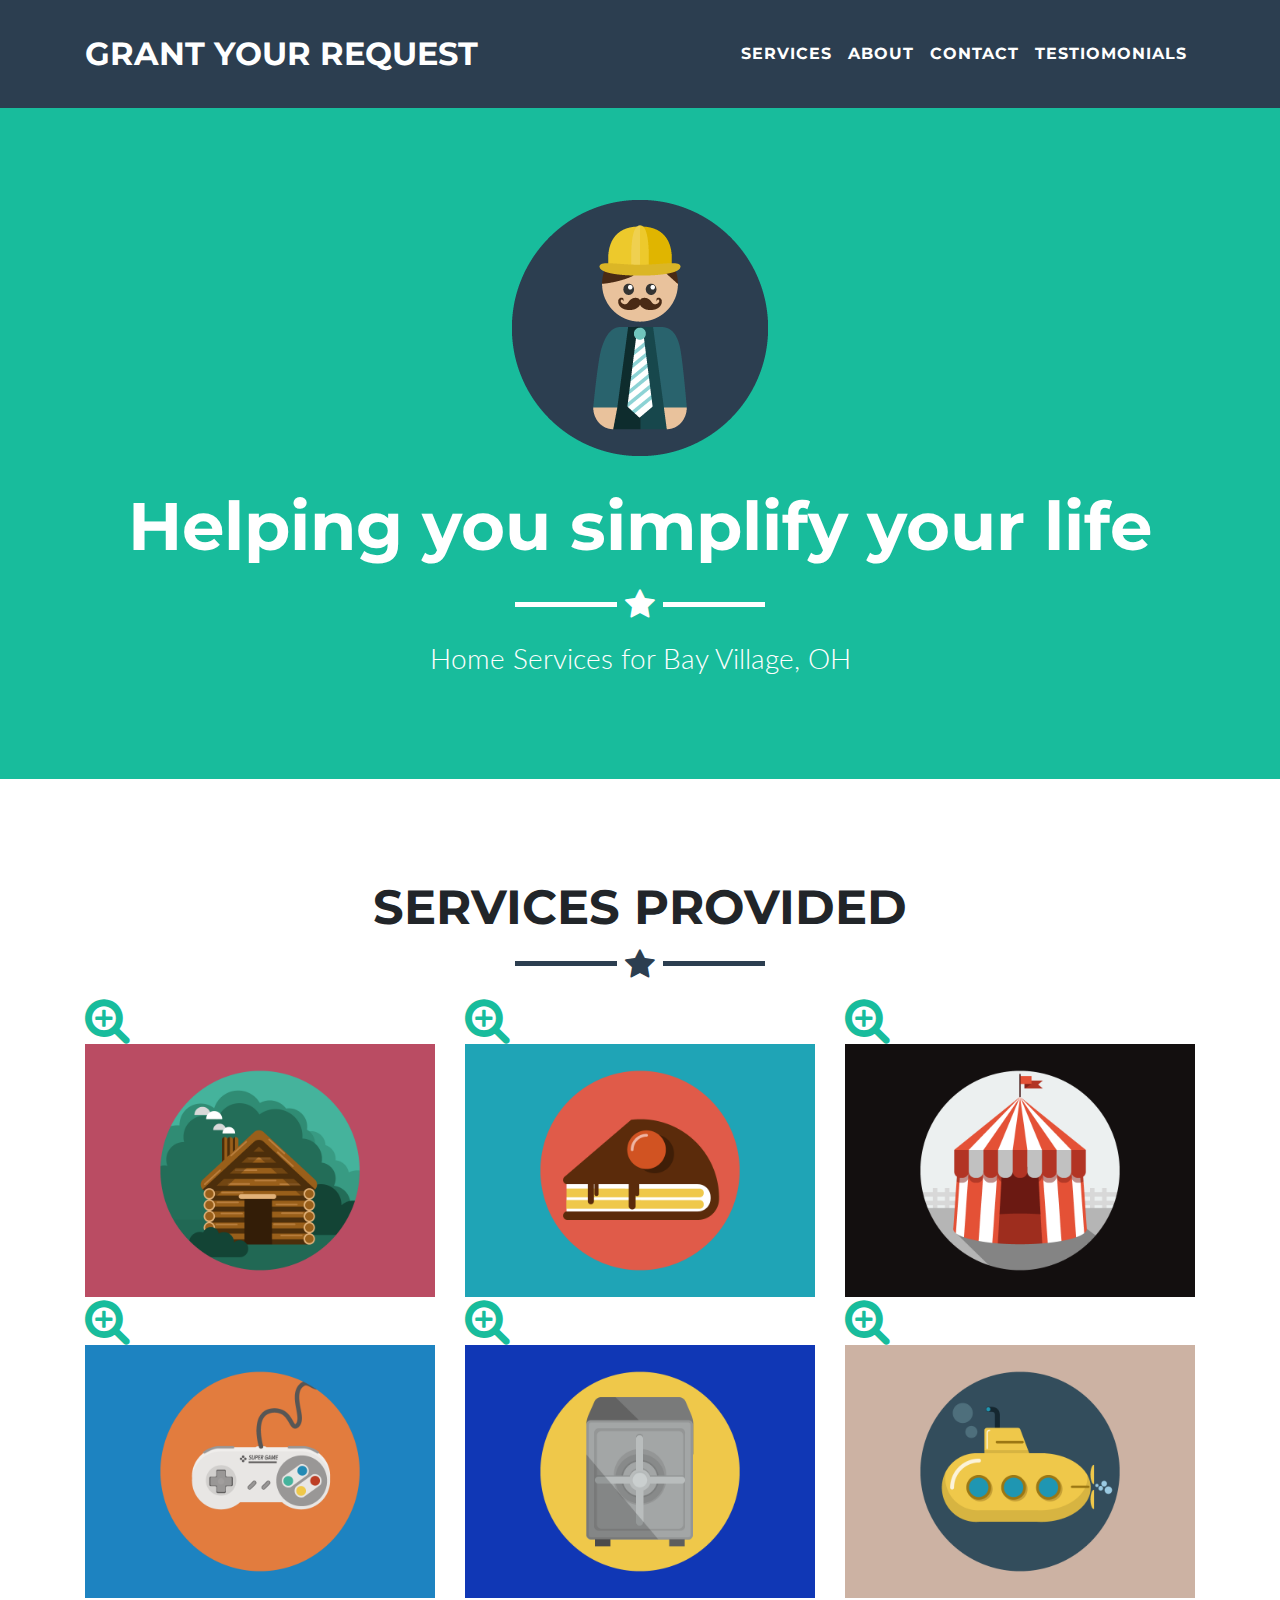
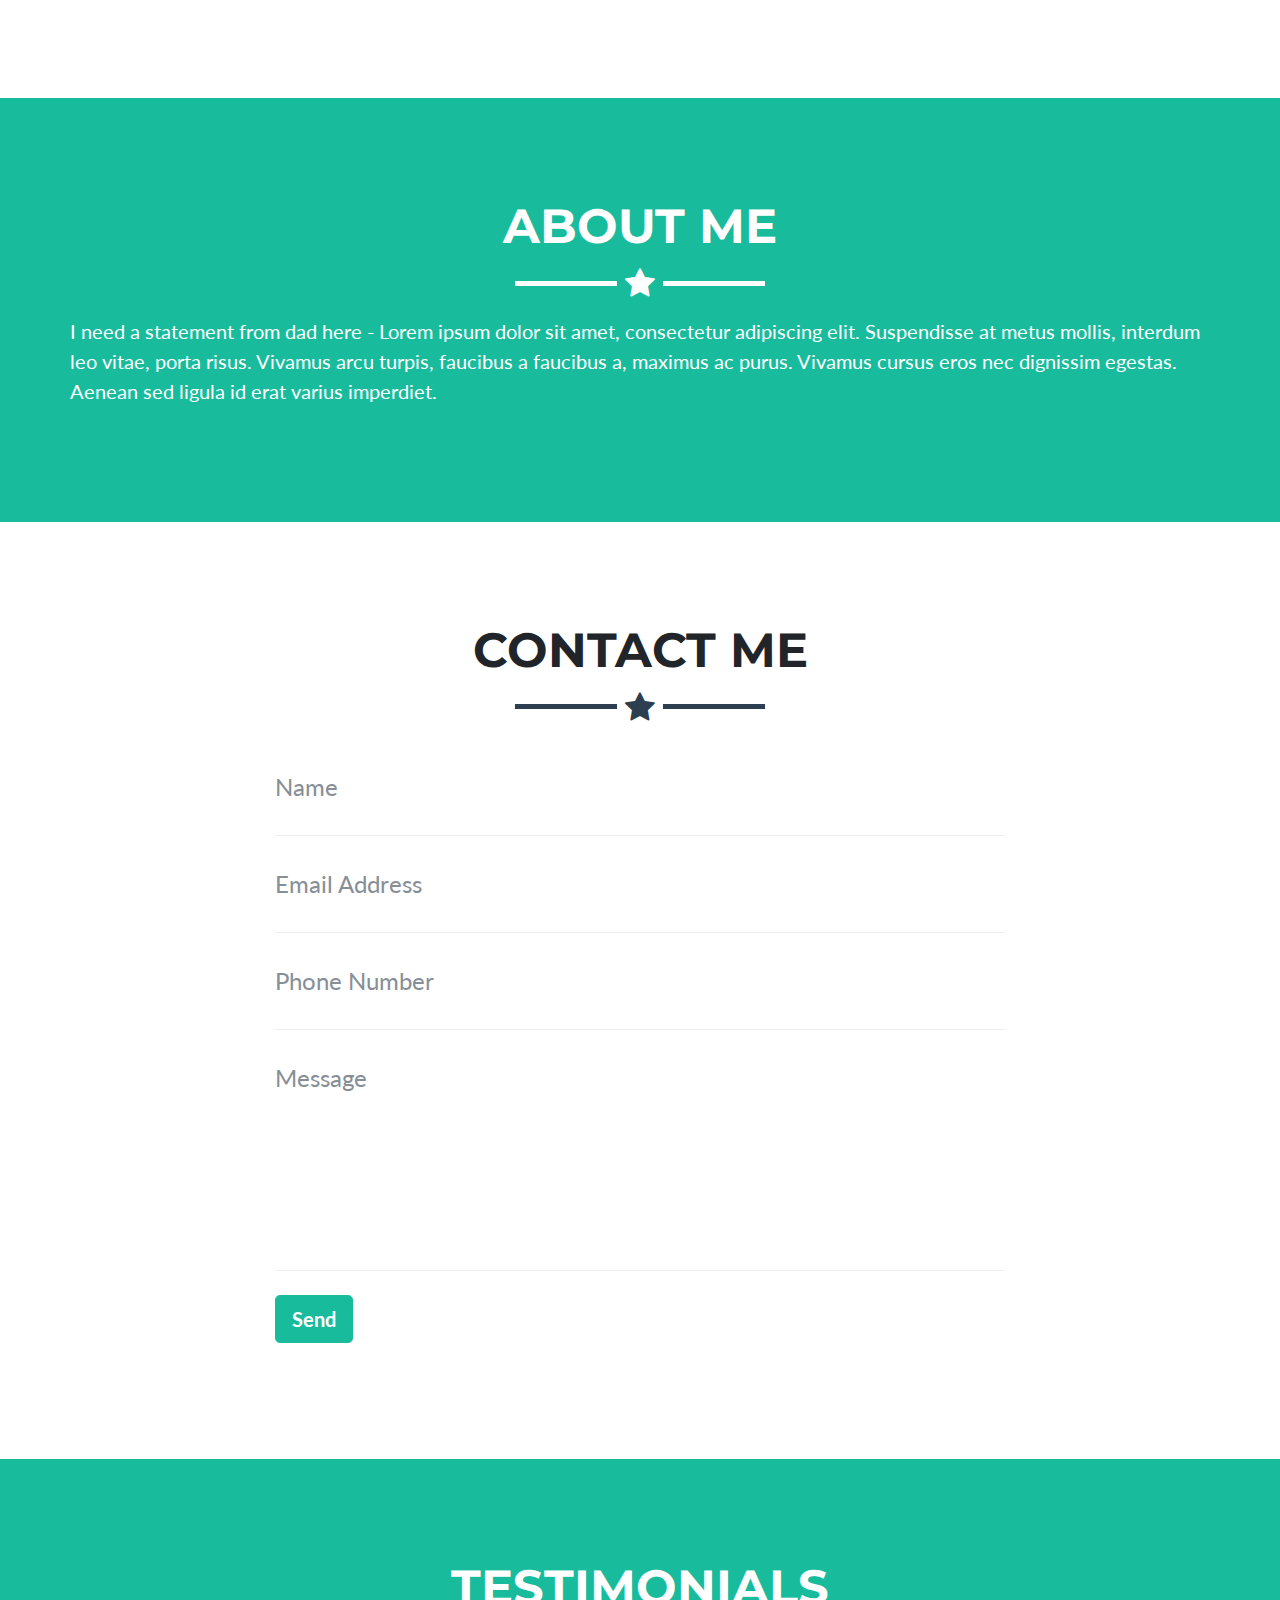
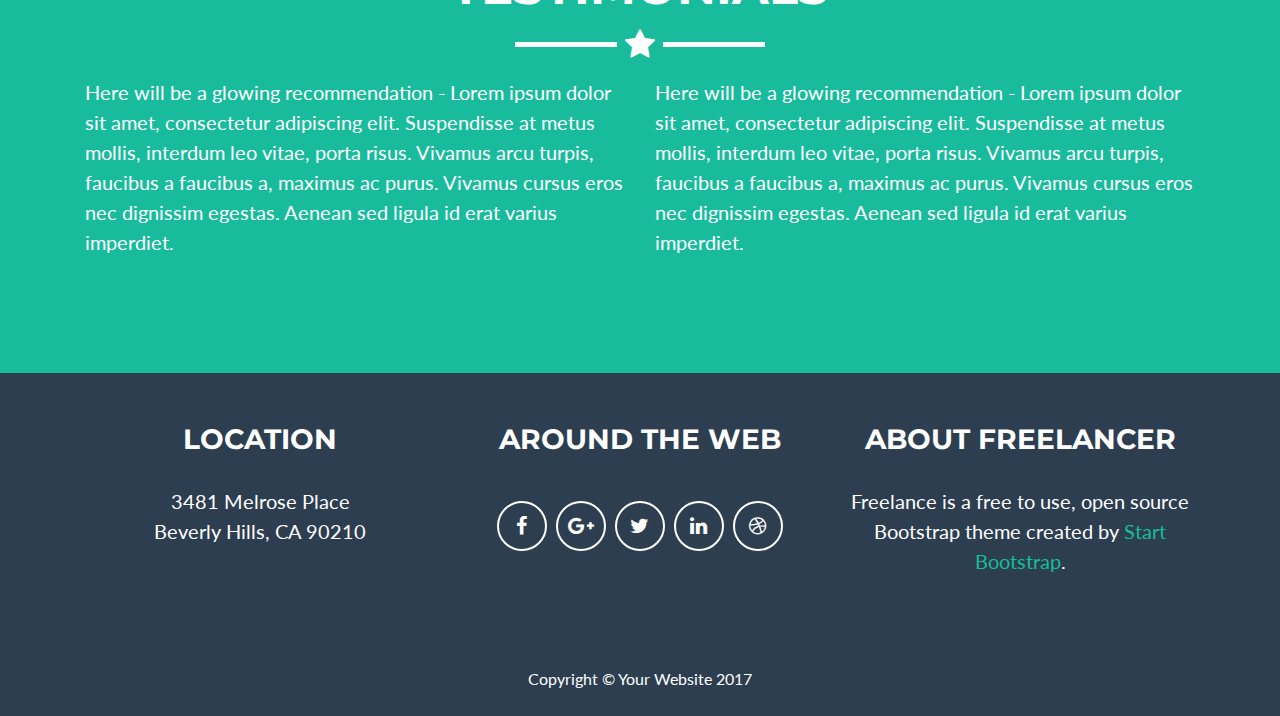
==== PortfolioSite/index.html @ 80f99b49 "Baseline Site" ====
<!DOCTYPE html>
<html lang="en">

  <head>

    <meta charset="utf-8">
    <meta name="viewport" content="width=device-width, initial-scale=1, shrink-to-fit=no">
    <meta name="description" content="">
    <meta name="author" content="">

    <title>Grant Your Request</title>

    <!-- Bootstrap core CSS -->
    <link href="vendor/bootstrap/css/bootstrap.min.css" rel="stylesheet">

    <!-- Custom fonts for this template -->
    <link href="vendor/font-awesome/css/font-awesome.min.css" rel="stylesheet" type="text/css">
    <link href="https://fonts.googleapis.com/css?family=Montserrat:400,700" rel="stylesheet" type="text/css">
    <link href="https://fonts.googleapis.com/css?family=Lato:400,700,400italic,700italic" rel="stylesheet" type="text/css">

    <!-- Custom styles for this template -->
    <link href="css/freelancer.css" rel="stylesheet">

  </head>

  <body id="page-top">

    <!-- Navigation -->
    <nav class="navbar navbar-expand-lg navbar-light fixed-top" id="mainNav">
      <div class="container">
        <a class="navbar-brand js-scroll-trigger" href="#page-top">Grant Your Request</a>
        <button class="navbar-toggler navbar-toggler-right" type="button" data-toggle="collapse" data-target="#navbarResponsive" aria-controls="navbarResponsive" aria-expanded="false" aria-label="Toggle navigation">
          Menu
          <i class="fa fa-bars"></i>
        </button>
        <div class="collapse navbar-collapse" id="navbarResponsive">
          <ul class="navbar-nav ml-auto">
            <li class="nav-item">
              <a class="nav-link js-scroll-trigger" href="#services">Services</a>
            </li>
            <li class="nav-item">
              <a class="nav-link js-scroll-trigger" href="#about">About</a>
            </li>
            <li class="nav-item">
              <a class="nav-link js-scroll-trigger" href="#contact">Contact</a>
            </li>
            <li class="nav-item">
              <a class="nav-link js-scroll-trigger" href="#testimonials">Testiomonials</a>
            </li>
          </ul>
        </div>
      </div>
    </nav>

    <!-- Header -->
    <header class="masthead">
      <div class="container">
        <img class="img-fluid" src="img/profile.png" alt="">
        <div class="intro-text">
          <span class="name">Helping you simplify your life</span>
          <hr class="star-light">
          <span class="skills">Home Services for Bay Village, OH</span>
        </div>
      </div>
    </header>

    <!-- Services Grid Section -->
    <section id="services">
      <div class="container">
        <h2 class="text-center">Services Provided</h2>
        <hr class="star-primary">
        <div class="row">
          <div class="col-sm-4 portfolio-item">
            <a class="portfolio-link" href="#portfolioModal1" data-toggle="modal">
              <div class="caption">
                <div class="caption-content">
                  <i class="fa fa-search-plus fa-3x"></i>
                </div>
              </div>
              <img class="img-fluid" src="img/portfolio/cabin.png" alt="">
            </a>
          </div>
          <div class="col-sm-4 portfolio-item">
            <a class="portfolio-link" href="#portfolioModal2" data-toggle="modal">
              <div class="caption">
                <div class="caption-content">
                  <i class="fa fa-search-plus fa-3x"></i>
                </div>
              </div>
              <img class="img-fluid" src="img/portfolio/cake.png" alt="">
            </a>
          </div>
          <div class="col-sm-4 portfolio-item">
            <a class="portfolio-link" href="#portfolioModal3" data-toggle="modal">
              <div class="caption">
                <div class="caption-content">
                  <i class="fa fa-search-plus fa-3x"></i>
                </div>
              </div>
              <img class="img-fluid" src="img/portfolio/circus.png" alt="">
            </a>
          </div>
          <div class="col-sm-4 portfolio-item">
            <a class="portfolio-link" href="#portfolioModal4" data-toggle="modal">
              <div class="caption">
                <div class="caption-content">
                  <i class="fa fa-search-plus fa-3x"></i>
                </div>
              </div>
              <img class="img-fluid" src="img/portfolio/game.png" alt="">
            </a>
          </div>
          <div class="col-sm-4 portfolio-item">
            <a class="portfolio-link" href="#portfolioModal5" data-toggle="modal">
              <div class="caption">
                <div class="caption-content">
                  <i class="fa fa-search-plus fa-3x"></i>
                </div>
              </div>
              <img class="img-fluid" src="img/portfolio/safe.png" alt="">
            </a>
          </div>
          <div class="col-sm-4 portfolio-item">
            <a class="portfolio-link" href="#portfolioModal6" data-toggle="modal">
              <div class="caption">
                <div class="caption-content">
                  <i class="fa fa-search-plus fa-3x"></i>
                </div>
              </div>
              <img class="img-fluid" src="img/portfolio/submarine.png" alt="">
            </a>
          </div>
        </div>
      </div>
    </section>

    <!-- About Section -->
    <section class="success" id="about">
      <div class="container">
        <h2 class="text-center">About Me</h2>
        <hr class="star-light">
        <div class="row">
            <p>I need a statement from dad here - Lorem ipsum dolor sit amet, consectetur adipiscing elit. Suspendisse at metus mollis, interdum leo vitae, porta risus. Vivamus arcu turpis, faucibus a faucibus a, maximus ac purus. Vivamus cursus eros nec dignissim egestas. Aenean sed ligula id erat varius imperdiet. </p>
        </div>
      </div>
    </section>

    <!-- Contact Section -->
    <section id="contact">
      <div class="container">
        <h2 class="text-center">Contact Me</h2>
        <hr class="star-primary">
        <div class="row">
          <div class="col-lg-8 mx-auto">
            <!-- To configure the contact form email address, go to mail/contact_me.php and update the email address in the PHP file on line 19. -->
            <!-- The form should work on most web servers, but if the form is not working you may need to configure your web server differently. -->
            <form name="sentMessage" id="contactForm" novalidate>
              <div class="control-group">
                <div class="form-group floating-label-form-group controls">
                  <label>Name</label>
                  <input class="form-control" id="name" type="text" placeholder="Name" required data-validation-required-message="Please enter your name.">
                  <p class="help-block text-danger"></p>
                </div>
              </div>
              <div class="control-group">
                <div class="form-group floating-label-form-group controls">
                  <label>Email Address</label>
                  <input class="form-control" id="email" type="email" placeholder="Email Address" required data-validation-required-message="Please enter your email address.">
                  <p class="help-block text-danger"></p>
                </div>
              </div>
              <div class="control-group">
                <div class="form-group floating-label-form-group controls">
                  <label>Phone Number</label>
                  <input class="form-control" id="phone" type="tel" placeholder="Phone Number" required data-validation-required-message="Please enter your phone number.">
                  <p class="help-block text-danger"></p>
                </div>
              </div>
              <div class="control-group">
                <div class="form-group floating-label-form-group controls">
                  <label>Message</label>
                  <textarea class="form-control" id="message" rows="5" placeholder="Message" required data-validation-required-message="Please enter a message."></textarea>
                  <p class="help-block text-danger"></p>
                </div>
              </div>
              <br>
              <div id="success"></div>
              <div class="form-group">
                <button type="submit" class="btn btn-success btn-lg" id="sendMessageButton">Send</button>
              </div>
            </form>
          </div>
        </div>
      </div>
    </section>

    <!-- Testimonials Section -->
    <section class="success" id="testimonials">
      <div class="container">
        <h2 class="text-center">Testimonials</h2>
        <hr class="star-light">
        <div class="row">
          <div class="col-lg ml-auto">
            <p>Here will be a glowing recommendation - Lorem ipsum dolor sit amet, consectetur adipiscing elit. Suspendisse at metus mollis, interdum leo vitae, porta risus. Vivamus arcu turpis, faucibus a faucibus a, maximus ac purus. Vivamus cursus eros nec dignissim egestas. Aenean sed ligula id erat varius imperdiet. </p>
          </div>
          <div class="col-lg mr-auto">
            <p>Here will be a glowing recommendation - Lorem ipsum dolor sit amet, consectetur adipiscing elit. Suspendisse at metus mollis, interdum leo vitae, porta risus. Vivamus arcu turpis, faucibus a faucibus a, maximus ac purus. Vivamus cursus eros nec dignissim egestas. Aenean sed ligula id erat varius imperdiet. </p>
          </div>
        </div>
      </div>
    </section>
	
    <!-- Footer -->
    <footer class="text-center">
      <div class="footer-above">
        <div class="container">
          <div class="row">
            <div class="footer-col col-md-4">
              <h3>Location</h3>
              <p>3481 Melrose Place
                <br>Beverly Hills, CA 90210</p>
            </div>
            <div class="footer-col col-md-4">
              <h3>Around the Web</h3>
              <ul class="list-inline">
                <li class="list-inline-item">
                  <a class="btn-social btn-outline" href="#">
                    <i class="fa fa-fw fa-facebook"></i>
                  </a>
                </li>
                <li class="list-inline-item">
                  <a class="btn-social btn-outline" href="#">
                    <i class="fa fa-fw fa-google-plus"></i>
                  </a>
                </li>
                <li class="list-inline-item">
                  <a class="btn-social btn-outline" href="#">
                    <i class="fa fa-fw fa-twitter"></i>
                  </a>
                </li>
                <li class="list-inline-item">
                  <a class="btn-social btn-outline" href="#">
                    <i class="fa fa-fw fa-linkedin"></i>
                  </a>
                </li>
                <li class="list-inline-item">
                  <a class="btn-social btn-outline" href="#">
                    <i class="fa fa-fw fa-dribbble"></i>
                  </a>
                </li>
              </ul>
            </div>
            <div class="footer-col col-md-4">
              <h3>About Freelancer</h3>
              <p>Freelance is a free to use, open source Bootstrap theme created by
                <a href="http://startbootstrap.com">Start Bootstrap</a>.</p>
            </div>
          </div>
        </div>
      </div>
      <div class="footer-below">
        <div class="container">
          <div class="row">
            <div class="col-lg-12">
              Copyright &copy; Your Website 2017
            </div>
          </div>
        </div>
      </div>
    </footer>

    <!-- Scroll to Top Button (Only visible on small and extra-small screen sizes) -->
    <div class="scroll-top d-lg-none">
      <a class="btn btn-primary js-scroll-trigger" href="#page-top">
        <i class="fa fa-chevron-up"></i>
      </a>
    </div>

    <!-- Portfolio Modals -->
    <div class="portfolio-modal modal fade" id="portfolioModal1" tabindex="-1" role="dialog" aria-hidden="true">
      <div class="modal-dialog" role="document">
        <div class="modal-content">
          <div class="close-modal" data-dismiss="modal">
            <div class="lr">
              <div class="rl"></div>
            </div>
          </div>
          <div class="container">
            <div class="row">
              <div class="col-lg-8 mx-auto">
                <div class="modal-body">
                  <h2>Project Title</h2>
                  <hr class="star-primary">
                  <img class="img-fluid img-centered" src="img/portfolio/cabin.png" alt="">
                  <p>Use this area of the page to describe your project. The icon above is part of a free icon set by
                    <a href="https://sellfy.com/p/8Q9P/jV3VZ/">Flat Icons</a>. On their website, you can download their free set with 16 icons, or you can purchase the entire set with 146 icons for only $12!</p>
                  <ul class="list-inline item-details">
                    <li>Client:
                      <strong>
                        <a href="http://startbootstrap.com">Start Bootstrap</a>
                      </strong>
                    </li>
                    <li>Date:
                      <strong>
                        <a href="http://startbootstrap.com">April 2014</a>
                      </strong>
                    </li>
                    <li>Service:
                      <strong>
                        <a href="http://startbootstrap.com">Web Development</a>
                      </strong>
                    </li>
                  </ul>
                  <button class="btn btn-success" type="button" data-dismiss="modal">
                    <i class="fa fa-times"></i>
                    Close</button>
                </div>
              </div>
            </div>
          </div>
        </div>
      </div>
    </div>
    <div class="portfolio-modal modal fade" id="portfolioModal2" tabindex="-1" role="dialog" aria-hidden="true">
      <div class="modal-dialog" role="document">
        <div class="modal-content">
          <div class="close-modal" data-dismiss="modal">
            <div class="lr">
              <div class="rl"></div>
            </div>
          </div>
          <div class="container">
            <div class="row">
              <div class="col-lg-8 mx-auto">
                <div class="modal-body">
                  <h2>Project Title</h2>
                  <hr class="star-primary">
                  <img class="img-fluid img-centered" src="img/portfolio/cake.png" alt="">
                  <p>Use this area of the page to describe your project. The icon above is part of a free icon set by
                    <a href="https://sellfy.com/p/8Q9P/jV3VZ/">Flat Icons</a>. On their website, you can download their free set with 16 icons, or you can purchase the entire set with 146 icons for only $12!</p>
                  <ul class="list-inline item-details">
                    <li>Client:
                      <strong>
                        <a href="http://startbootstrap.com">Start Bootstrap</a>
                      </strong>
                    </li>
                    <li>Date:
                      <strong>
                        <a href="http://startbootstrap.com">April 2014</a>
                      </strong>
                    </li>
                    <li>Service:
                      <strong>
                        <a href="http://startbootstrap.com">Web Development</a>
                      </strong>
                    </li>
                  </ul>
                  <button class="btn btn-success" type="button" data-dismiss="modal">
                    <i class="fa fa-times"></i>
                    Close</button>
                </div>
              </div>
            </div>
          </div>
        </div>
      </div>
    </div>
    <div class="portfolio-modal modal fade" id="portfolioModal3" tabindex="-1" role="dialog" aria-hidden="true">
      <div class="modal-dialog" role="document">
        <div class="modal-content">
          <div class="close-modal" data-dismiss="modal">
            <div class="lr">
              <div class="rl"></div>
            </div>
          </div>
          <div class="container">
            <div class="row">
              <div class="col-lg-8 mx-auto">
                <div class="modal-body">
                  <h2>Project Title</h2>
                  <hr class="star-primary">
                  <img class="img-fluid img-centered" src="img/portfolio/circus.png" alt="">
                  <p>Use this area of the page to describe your project. The icon above is part of a free icon set by
                    <a href="https://sellfy.com/p/8Q9P/jV3VZ/">Flat Icons</a>. On their website, you can download their free set with 16 icons, or you can purchase the entire set with 146 icons for only $12!</p>
                  <ul class="list-inline item-details">
                    <li>Client:
                      <strong>
                        <a href="http://startbootstrap.com">Start Bootstrap</a>
                      </strong>
                    </li>
                    <li>Date:
                      <strong>
                        <a href="http://startbootstrap.com">April 2014</a>
                      </strong>
                    </li>
                    <li>Service:
                      <strong>
                        <a href="http://startbootstrap.com">Web Development</a>
                      </strong>
                    </li>
                  </ul>
                  <button class="btn btn-success" type="button" data-dismiss="modal">
                    <i class="fa fa-times"></i>
                    Close</button>
                </div>
              </div>
            </div>
          </div>
        </div>
      </div>
    </div>
    <div class="portfolio-modal modal fade" id="portfolioModal4" tabindex="-1" role="dialog" aria-hidden="true">
      <div class="modal-dialog" role="document">
        <div class="modal-content">
          <div class="close-modal" data-dismiss="modal">
            <div class="lr">
              <div class="rl"></div>
            </div>
          </div>
          <div class="container">
            <div class="row">
              <div class="col-lg-8 mx-auto">
                <div class="modal-body">
                  <h2>Project Title</h2>
                  <hr class="star-primary">
                  <img class="img-fluid img-centered" src="img/portfolio/game.png" alt="">
                  <p>Use this area of the page to describe your project. The icon above is part of a free icon set by
                    <a href="https://sellfy.com/p/8Q9P/jV3VZ/">Flat Icons</a>. On their website, you can download their free set with 16 icons, or you can purchase the entire set with 146 icons for only $12!</p>
                  <ul class="list-inline item-details">
                    <li>Client:
                      <strong>
                        <a href="http://startbootstrap.com">Start Bootstrap</a>
                      </strong>
                    </li>
                    <li>Date:
                      <strong>
                        <a href="http://startbootstrap.com">April 2014</a>
                      </strong>
                    </li>
                    <li>Service:
                      <strong>
                        <a href="http://startbootstrap.com">Web Development</a>
                      </strong>
                    </li>
                  </ul>
                  <button class="btn btn-success" type="button" data-dismiss="modal">
                    <i class="fa fa-times"></i>
                    Close</button>
                </div>
              </div>
            </div>
          </div>
        </div>
      </div>
    </div>
    <div class="portfolio-modal modal fade" id="portfolioModal5" tabindex="-1" role="dialog" aria-hidden="true">
      <div class="modal-dialog" role="document">
        <div class="modal-content">
          <div class="close-modal" data-dismiss="modal">
            <div class="lr">
              <div class="rl"></div>
            </div>
          </div>
          <div class="container">
            <div class="row">
              <div class="col-lg-8 mx-auto">
                <div class="modal-body">
                  <h2>Project Title</h2>
                  <hr class="star-primary">
                  <img class="img-fluid img-centered" src="img/portfolio/safe.png" alt="">
                  <p>Use this area of the page to describe your project. The icon above is part of a free icon set by
                    <a href="https://sellfy.com/p/8Q9P/jV3VZ/">Flat Icons</a>. On their website, you can download their free set with 16 icons, or you can purchase the entire set with 146 icons for only $12!</p>
                  <ul class="list-inline item-details">
                    <li>Client:
                      <strong>
                        <a href="http://startbootstrap.com">Start Bootstrap</a>
                      </strong>
                    </li>
                    <li>Date:
                      <strong>
                        <a href="http://startbootstrap.com">April 2014</a>
                      </strong>
                    </li>
                    <li>Service:
                      <strong>
                        <a href="http://startbootstrap.com">Web Development</a>
                      </strong>
                    </li>
                  </ul>
                  <button class="btn btn-success" type="button" data-dismiss="modal">
                    <i class="fa fa-times"></i>
                    Close</button>
                </div>
              </div>
            </div>
          </div>
        </div>
      </div>
    </div>
    <div class="portfolio-modal modal fade" id="portfolioModal6" tabindex="-1" role="dialog" aria-hidden="true">
      <div class="modal-dialog" role="document">
        <div class="modal-content">
          <div class="close-modal" data-dismiss="modal">
            <div class="lr">
              <div class="rl"></div>
            </div>
          </div>
          <div class="container">
            <div class="row">
              <div class="col-lg-8 mx-auto">
                <div class="modal-body">
                  <h2>Project Title</h2>
                  <hr class="star-primary">
                  <img class="img-fluid img-centered" src="img/portfolio/submarine.png" alt="">
                  <p>Use this area of the page to describe your project. The icon above is part of a free icon set by
                    <a href="https://sellfy.com/p/8Q9P/jV3VZ/">Flat Icons</a>. On their website, you can download their free set with 16 icons, or you can purchase the entire set with 146 icons for only $12!</p>
                  <ul class="list-inline item-details">
                    <li>Client:
                      <strong>
                        <a href="http://startbootstrap.com">Start Bootstrap</a>
                      </strong>
                    </li>
                    <li>Date:
                      <strong>
                        <a href="http://startbootstrap.com">April 2014</a>
                      </strong>
                    </li>
                    <li>Service:
                      <strong>
                        <a href="http://startbootstrap.com">Web Development</a>
                      </strong>
                    </li>
                  </ul>
                  <button class="btn btn-success" type="button" data-dismiss="modal">
                    <i class="fa fa-times"></i>
                    Close</button>
                </div>
              </div>
            </div>
          </div>
        </div>
      </div>
    </div>

    <!-- Bootstrap core JavaScript -->
    <script src="vendor/jquery/jquery.min.js"></script>
    <script src="vendor/bootstrap/js/bootstrap.bundle.min.js"></script>

    <!-- Plugin JavaScript -->
    <script src="vendor/jquery-easing/jquery.easing.min.js"></script>

    <!-- Contact Form JavaScript -->
    <script src="js/jqBootstrapValidation.js"></script>
    <script src="js/contact_me.js"></script>

    <!-- Custom scripts for this template -->
    <script src="js/freelancer.min.js"></script>

  </body>

</html>
---- PortfolioSite/css/freelancer.css ----
/*!
 * Start Bootstrap - Freelancer v4.0.0-beta.2 (https://startbootstrap.com/template-overviews/freelancer)
 * Copyright 2013-2017 Start Bootstrap
 * Licensed under MIT (https://github.com/BlackrockDigital/startbootstrap-freelancer/blob/master/LICENSE)
 */
body {
  font-family: 'Lato', 'Helvetica Neue', Helvetica, Arial, sans-serif;
  overflow-x: hidden; }

p {
  font-size: 20px; }

p.small {
  font-size: 16px; }

a,
a.active,
a:active,
a:focus,
a:hover {
  color: #18BC9C;
  outline: none; }

h1,
h2,
h3,
h4,
h5,
h6 {
  font-family: 'Montserrat', 'Helvetica Neue', Helvetica, Arial, sans-serif;
  font-weight: 700;
  text-transform: uppercase; }

hr.star-light,
hr.star-primary {
  max-width: 250px;
  margin: 25px auto 30px;
  padding: 0;
  text-align: center;
  border: none;
  border-top: solid 5px; }

hr.star-light:after,
hr.star-primary:after {
  font-family: FontAwesome;
  font-size: 2em;
  position: relative;
  top: -.8em;
  display: inline-block;
  padding: 0 0.25em;
  content: '\f005'; }

hr.star-light {
  border-color: white; }

hr.star-light:after {
  color: white;
  background-color: #18BC9C; }

hr.star-primary {
  border-color: #2C3E50; }

hr.star-primary:after {
  color: #2C3E50;
  background-color: white; }

.img-centered {
  margin: 0 auto; }

section {
  padding: 100px 0; }
  section h2 {
    font-size: 3em;
    margin: 0; }

section.success {
  color: white;
  background: #18BC9C; }

@media (max-width: 767px) {
  section {
    padding: 75px 0; }
  section.first {
    padding-top: 75px; } }

.scroll-top {
  position: fixed;
  z-index: 1049;
  right: 2%;
  bottom: 2%;
  width: 50px;
  height: 50px; }
  .scroll-top .btn {
    font-size: 16px;
    line-height: 28px;
    width: 50px;
    height: 50px;
    text-align: center;
    border-radius: 100%; }
    .scroll-top .btn:focus {
      outline: none; }

#mainNav {
  font-family: 'Montserrat', 'Helvetica Neue', Helvetica, Arial, sans-serif;
  font-weight: 700;
  text-transform: uppercase;
  border: none;
  background: #2C3E50; }
  #mainNav a:focus {
    outline: none; }
  #mainNav .navbar-brand {
    font-size: 1.1rem;
    color: white; }
    #mainNav .navbar-brand.active, #mainNav .navbar-brand:active, #mainNav .navbar-brand:focus, #mainNav .navbar-brand:hover {
      color: white; }
  #mainNav .navbar-nav {
    letter-spacing: 1px; }
    #mainNav .navbar-nav li.nav-item a.nav-link {
      color: white; }
      #mainNav .navbar-nav li.nav-item a.nav-link:hover {
        color: #18BC9C;
        outline: none; }
      #mainNav .navbar-nav li.nav-item a.nav-link:active, #mainNav .navbar-nav li.nav-item a.nav-link:focus {
        color: white; }
  #mainNav .navbar-toggler {
    font-size: 14px;
    padding: 11px;
    text-transform: uppercase;
    color: white;
    border-color: white; }
    #mainNav .navbar-toggler:focus, #mainNav .navbar-toggler:hover {
      color: white;
      border-color: #18BC9C;
      background-color: #18BC9C; }

@media (min-width: 992px) {
  #mainNav {
    padding-top: 25px;
    padding-bottom: 25px;
    -webkit-transition: padding-top 0.3s, padding-bottom 0.3s;
    -moz-transition: padding-top 0.3s, padding-bottom 0.3s;
    transition: padding-top 0.3s, padding-bottom 0.3s; }
    #mainNav .navbar-brand {
      font-size: 2em;
      -webkit-transition: all 0.3s;
      -moz-transition: all 0.3s;
      transition: all 0.3s; }
    #mainNav .navbar-nav > li.nav-item > a.nav-link.active {
      color: white;
      border-radius: 3px;
      background: #18BC9C; }
      #mainNav .navbar-nav > li.nav-item > a.nav-link.active:active, #mainNav .navbar-nav > li.nav-item > a.nav-link.active:focus, #mainNav .navbar-nav > li.nav-item > a.nav-link.active:hover {
        color: white;
        background: #18BC9C; }
  #mainNav.navbar-shrink {
    padding-top: 10px;
    padding-bottom: 10px; }
    #mainNav.navbar-shrink .navbar-brand {
      font-size: 1.5em; } }

header.masthead {
  padding-top: 100px;
  padding-bottom: 50px;
  text-align: center;
  color: white;
  background: #18BC9C; }
  header.masthead img {
    display: block;
    margin: 0 auto 20px; }
  header.masthead .intro-text .name {
    font-family: 'Montserrat', 'Helvetica Neue', Helvetica, Arial, sans-serif;
    font-size: 2em;
    font-weight: 700;
    display: block; }
  header.masthead .intro-text .skills {
    font-size: 1.25em;
    font-weight: 300; }

@media (min-width: 768px) {
  header.masthead {
    padding-top: 200px;
    padding-bottom: 100px; }
    header.masthead .intro-text .name {
      font-size: 4.2em; }
    header.masthead .intro-text .skills {
      font-size: 1.75em; } }

#portfolio .portfolio-item {
  right: 0;
  margin: 0 0 15px; }
  #portfolio .portfolio-item .portfolio-link {
    position: relative;
    display: block;
    max-width: 400px;
    margin: 0 auto;
    cursor: pointer; }
    #portfolio .portfolio-item .portfolio-link .caption {
      position: absolute;
      width: 100%;
      height: 100%;
      -webkit-transition: all ease 0.5s;
      -moz-transition: all ease 0.5s;
      transition: all ease 0.5s;
      opacity: 0;
      background: rgba(24, 188, 156, 0.9); }
      #portfolio .portfolio-item .portfolio-link .caption:hover {
        opacity: 1; }
      #portfolio .portfolio-item .portfolio-link .caption .caption-content {
        font-size: 20px;
        position: absolute;
        top: 50%;
        width: 100%;
        height: 20px;
        margin-top: -12px;
        text-align: center;
        color: white; }
        #portfolio .portfolio-item .portfolio-link .caption .caption-content i {
          margin-top: -12px; }
        #portfolio .portfolio-item .portfolio-link .caption .caption-content h3,
        #portfolio .portfolio-item .portfolio-link .caption .caption-content h4 {
          margin: 0; }

#portfolio * {
  z-index: 2; }

@media (min-width: 767px) {
  #portfolio .portfolio-item {
    margin: 0 0 30px; } }

.portfolio-modal .modal-dialog {
  max-width: 100%;
  min-height: 100%;
  margin: 0;
  padding: 0;
  text-align: center;
  border: none;
  border-radius: 0;
  background-clip: border-box;
  -webkit-box-shadow: none;
  box-shadow: none; }
  .portfolio-modal .modal-dialog .modal-content {
    padding: 100px 0;
    border: 0;
    border-radius: 0; }
    .portfolio-modal .modal-dialog .modal-content h2 {
      font-size: 3em;
      margin: 0; }
    .portfolio-modal .modal-dialog .modal-content img {
      margin-bottom: 30px; }
    .portfolio-modal .modal-dialog .modal-content .item-details {
      margin: 30px 0; }

.portfolio-modal .close-modal {
  position: absolute;
  top: 25px;
  right: 25px;
  width: 75px;
  height: 75px;
  cursor: pointer;
  background-color: transparent; }
  .portfolio-modal .close-modal:hover {
    opacity: 0.3; }
  .portfolio-modal .close-modal .lr {
    /* Safari and Chrome */
    z-index: 1051;
    width: 1px;
    height: 75px;
    margin-left: 35px;
    /* IE 9 */
    -webkit-transform: rotate(45deg);
    -ms-transform: rotate(45deg);
    transform: rotate(45deg);
    background-color: #2C3E50; }
    .portfolio-modal .close-modal .lr .rl {
      /* Safari and Chrome */
      z-index: 1052;
      width: 1px;
      height: 75px;
      /* IE 9 */
      -webkit-transform: rotate(90deg);
      -ms-transform: rotate(90deg);
      transform: rotate(90deg);
      background-color: #2C3E50; }

.portfolio-modal .modal-backdrop {
  display: none;
  opacity: 0; }

.floating-label-form-group {
  position: relative;
  margin-bottom: 0;
  padding-bottom: 0.5em;
  border-bottom: 1px solid #eeeeee; }
  .floating-label-form-group input,
  .floating-label-form-group textarea {
    font-size: 1.5em;
    position: relative;
    z-index: 1;
    padding-right: 0;
    padding-left: 0;
    resize: none;
    border: none;
    border-radius: 0;
    background: none;
    box-shadow: none !important; }
  .floating-label-form-group label {
    font-size: 0.85em;
    line-height: 1.764705882em;
    position: relative;
    z-index: 0;
    top: 2em;
    display: block;
    margin: 0;
    -webkit-transition: top 0.3s ease, opacity 0.3s ease;
    -moz-transition: top 0.3s ease, opacity 0.3s ease;
    -ms-transition: top 0.3s ease, opacity 0.3s ease;
    transition: top 0.3s ease, opacity 0.3s ease;
    vertical-align: middle;
    vertical-align: baseline;
    opacity: 0; }
  .floating-label-form-group:not(:first-child) {
    padding-left: 14px;
    border-left: 1px solid #eeeeee; }

.floating-label-form-group-with-value label {
  top: 0;
  opacity: 1; }

.floating-label-form-group-with-focus label {
  color: #18BC9C; }

form .row:first-child .floating-label-form-group {
  border-top: 1px solid #eeeeee; }

footer {
  color: white; }
  footer h3 {
    margin-bottom: 30px; }
  footer .footer-above {
    padding-top: 50px;
    background-color: #2C3E50; }
  footer .footer-col {
    margin-bottom: 50px; }
  footer .footer-below {
    padding: 25px 0;
    background-color: #2c3e50; }

.btn-outline {
  font-size: 20px;
  margin-top: 15px;
  transition: all 0.3s ease-in-out;
  color: white;
  border: solid 2px white;
  background: transparent; }
  .btn-outline.active, .btn-outline:active, .btn-outline:focus, .btn-outline:hover {
    color: #18BC9C;
    border: solid 2px white;
    background: white; }

.btn-primary {
  font-weight: 700;
  color: white;
  border-color: #2C3E50;
  background-color: #2C3E50; }
  .btn-primary.focus, .btn-primary:focus {
    color: white;
    border-color: black;
    background-color: #1a252f; }
  .btn-primary:hover {
    color: white;
    border-color: #161f29;
    background-color: #1a252f; }
  .btn-primary.active, .btn-primary:active,
  .open > .btn-primary.dropdown-toggle {
    color: white;
    border-color: #161f29;
    background-color: #1a252f; }
    .btn-primary.active.focus, .btn-primary.active:focus, .btn-primary.active:hover, .btn-primary:active.focus, .btn-primary:active:focus, .btn-primary:active:hover,
    .open > .btn-primary.dropdown-toggle.focus,
    .open > .btn-primary.dropdown-toggle:focus,
    .open > .btn-primary.dropdown-toggle:hover {
      color: white;
      border-color: black;
      background-color: #0d1318; }
  .btn-primary.active, .btn-primary:active,
  .open > .btn-primary.dropdown-toggle {
    background-image: none; }
  .btn-primary.disabled.focus, .btn-primary.disabled:focus, .btn-primary.disabled:hover, .btn-primary[disabled].focus, .btn-primary[disabled]:focus, .btn-primary[disabled]:hover,
  fieldset[disabled] .btn-primary.focus,
  fieldset[disabled] .btn-primary:focus,
  fieldset[disabled] .btn-primary:hover {
    border-color: #2C3E50;
    background-color: #2C3E50; }
  .btn-primary .badge {
    color: #2C3E50;
    background-color: white; }

.btn-success {
  font-weight: 700;
  color: white;
  border-color: #18BC9C;
  background-color: #18BC9C; }
  .btn-success.focus, .btn-success:focus {
    color: white;
    border-color: #0a4b3e;
    background-color: #128f76; }
  .btn-success:hover {
    color: white;
    border-color: #11866f;
    background-color: #128f76; }
  .btn-success.active, .btn-success:active,
  .open > .btn-success.dropdown-toggle {
    color: white;
    border-color: #11866f;
    background-color: #128f76; }
    .btn-success.active.focus, .btn-success.active:focus, .btn-success.active:hover, .btn-success:active.focus, .btn-success:active:focus, .btn-success:active:hover,
    .open > .btn-success.dropdown-toggle.focus,
    .open > .btn-success.dropdown-toggle:focus,
    .open > .btn-success.dropdown-toggle:hover {
      color: white;
      border-color: #0a4b3e;
      background-color: #0e6f5c; }
  .btn-success.active, .btn-success:active,
  .open > .btn-success.dropdown-toggle {
    background-image: none; }
  .btn-success.disabled.focus, .btn-success.disabled:focus, .btn-success.disabled:hover, .btn-success[disabled].focus, .btn-success[disabled]:focus, .btn-success[disabled]:hover,
  fieldset[disabled] .btn-success.focus,
  fieldset[disabled] .btn-success:focus,
  fieldset[disabled] .btn-success:hover {
    border-color: #18BC9C;
    background-color: #18BC9C; }
  .btn-success .badge {
    color: #18BC9C;
    background-color: white; }

.btn-social {
  font-size: 20px;
  line-height: 45px;
  display: inline-block;
  width: 50px;
  height: 50px;
  text-align: center;
  border: 2px solid white;
  border-radius: 100%; }

.btn.active,
.btn:active,
.btn:focus {
  outline: none; }
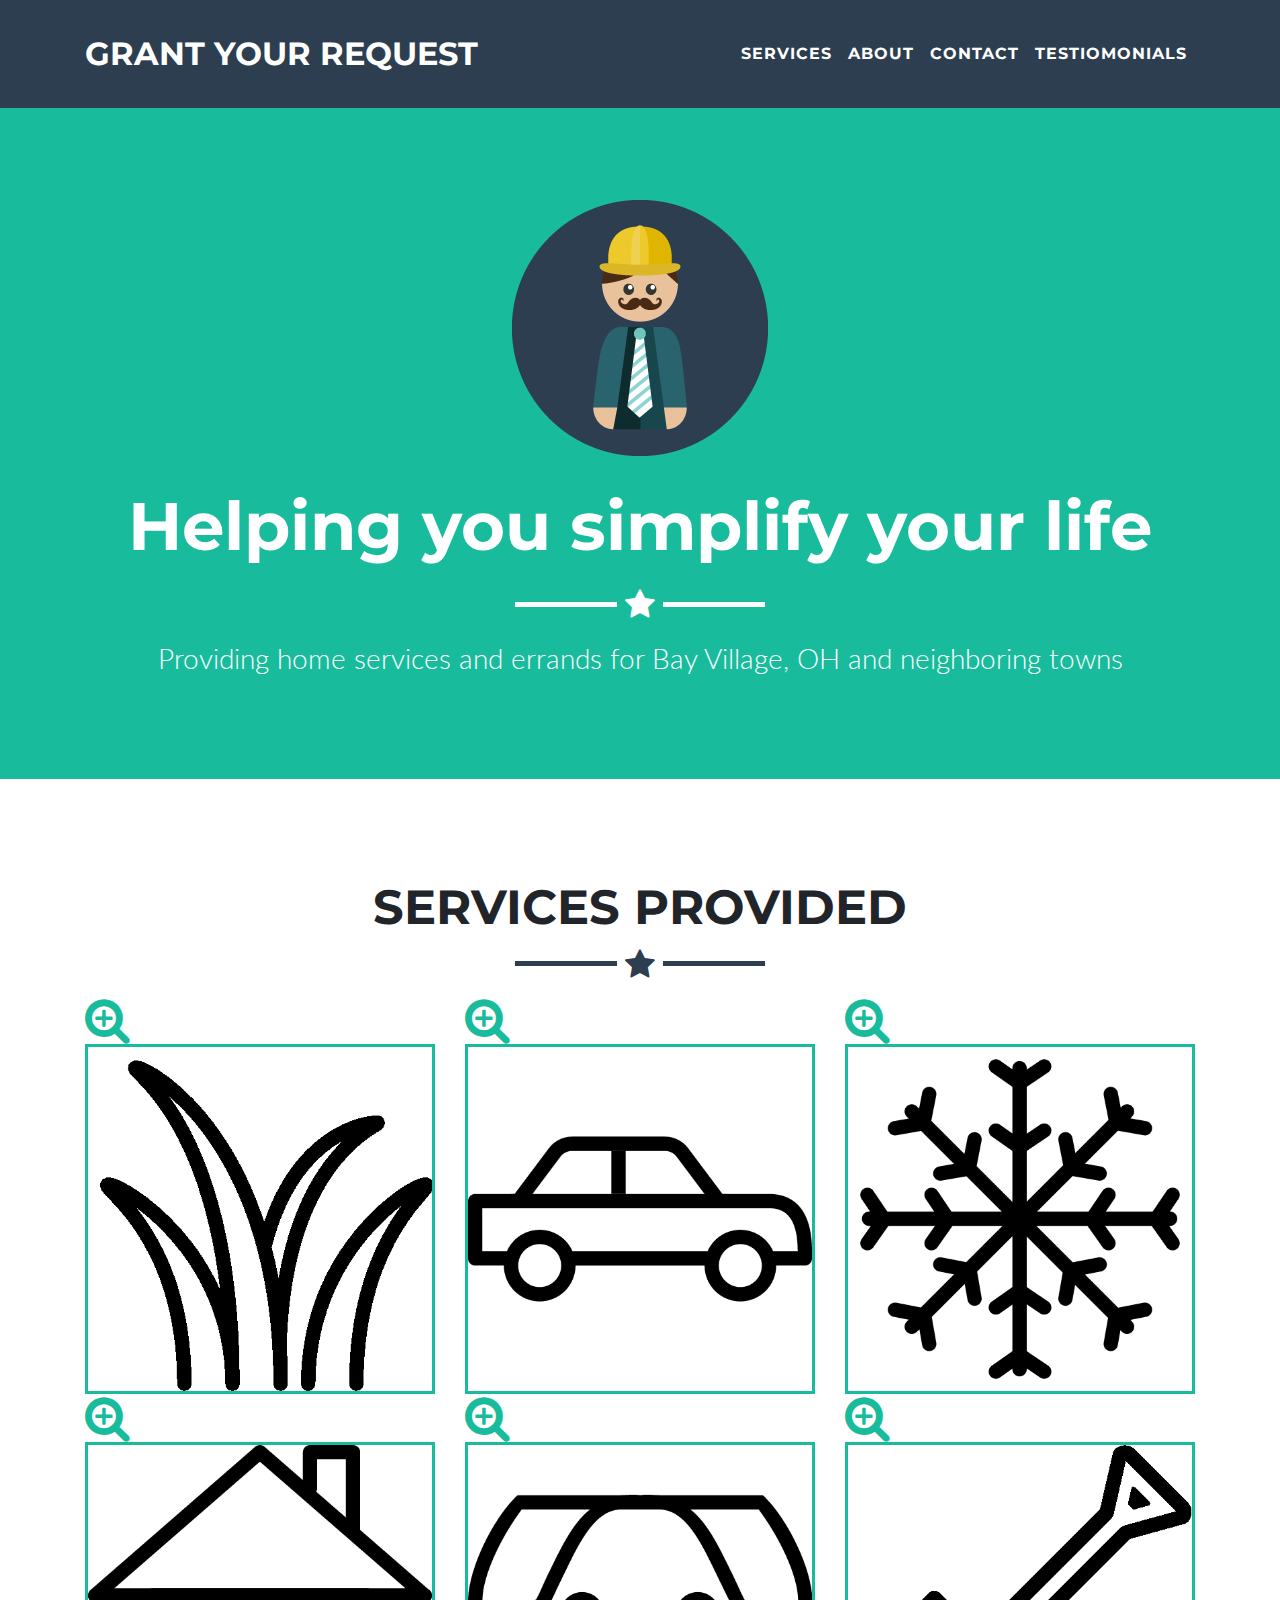
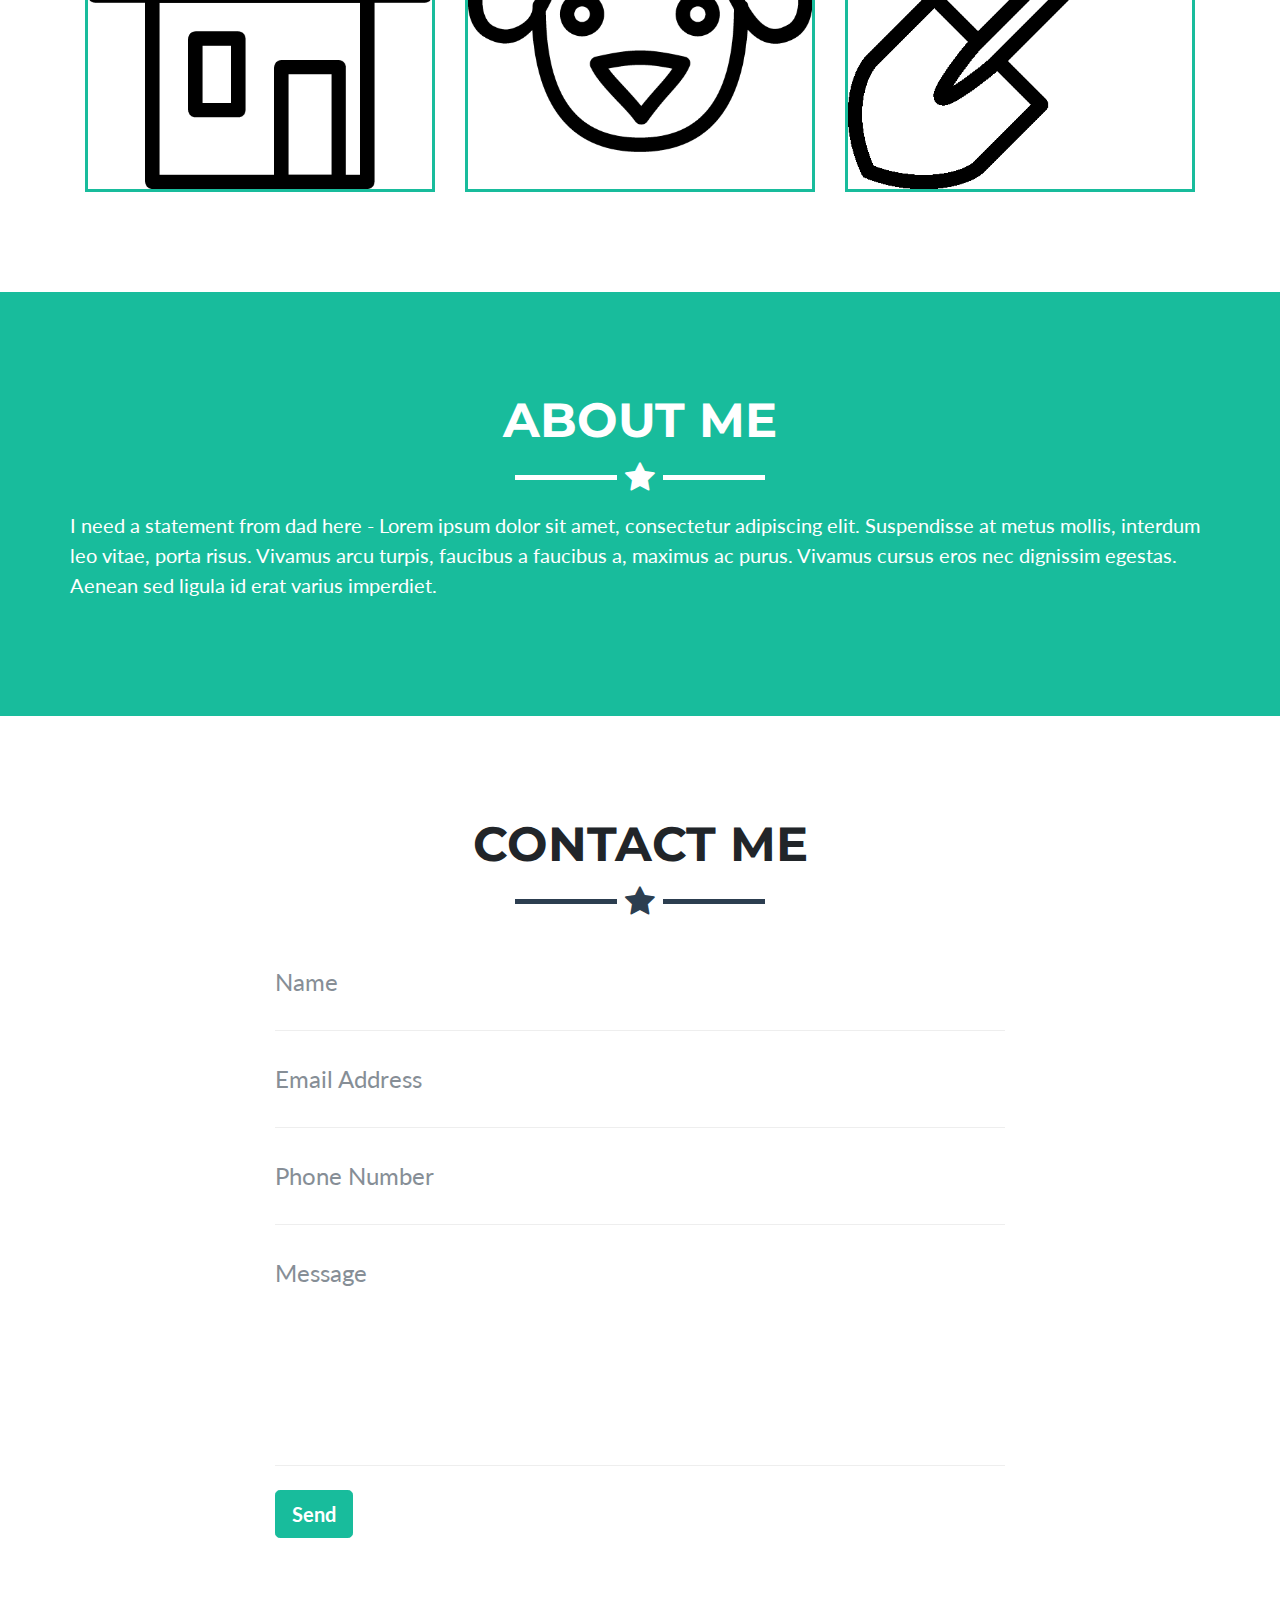
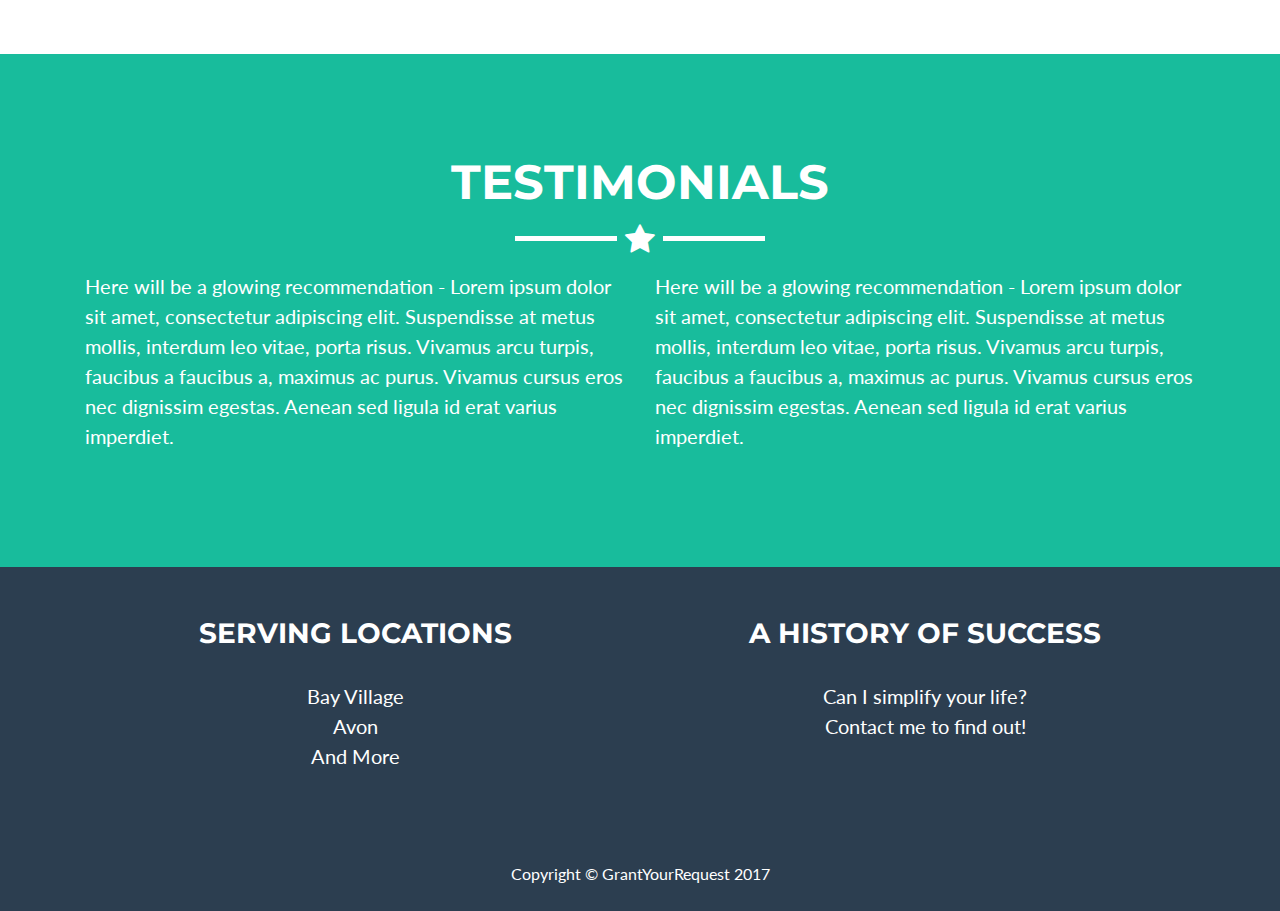
==== commit 90aa627d: "Set up services pictures and info" ====
--- a/PortfolioSite/index.html
+++ b/PortfolioSite/index.html
@@ -59,7 +59,7 @@
         <div class="intro-text">
           <span class="name">Helping you simplify your life</span>
           <hr class="star-light">
-          <span class="skills">Home Services for Bay Village, OH</span>
+          <span class="skills">Providing home services and errands for Bay Village, OH and neighboring towns</span>
         </div>
       </div>
     </header>
@@ -71,63 +71,63 @@
         <hr class="star-primary">
         <div class="row">
           <div class="col-sm-4 portfolio-item">
-            <a class="portfolio-link" href="#portfolioModal1" data-toggle="modal">
-              <div class="caption">
-                <div class="caption-content">
-                  <i class="fa fa-search-plus fa-3x"></i>
-                </div>
-              </div>
-              <img class="img-fluid" src="img/portfolio/cabin.png" alt="">
-            </a>
-          </div>
-          <div class="col-sm-4 portfolio-item">
-            <a class="portfolio-link" href="#portfolioModal2" data-toggle="modal">
-              <div class="caption">
-                <div class="caption-content">
-                  <i class="fa fa-search-plus fa-3x"></i>
-                </div>
-              </div>
-              <img class="img-fluid" src="img/portfolio/cake.png" alt="">
-            </a>
-          </div>
-          <div class="col-sm-4 portfolio-item">
-            <a class="portfolio-link" href="#portfolioModal3" data-toggle="modal">
-              <div class="caption">
-                <div class="caption-content">
-                  <i class="fa fa-search-plus fa-3x"></i>
-                </div>
-              </div>
-              <img class="img-fluid" src="img/portfolio/circus.png" alt="">
-            </a>
-          </div>
-          <div class="col-sm-4 portfolio-item">
-            <a class="portfolio-link" href="#portfolioModal4" data-toggle="modal">
-              <div class="caption">
-                <div class="caption-content">
-                  <i class="fa fa-search-plus fa-3x"></i>
-                </div>
-              </div>
-              <img class="img-fluid" src="img/portfolio/game.png" alt="">
-            </a>
-          </div>
-          <div class="col-sm-4 portfolio-item">
-            <a class="portfolio-link" href="#portfolioModal5" data-toggle="modal">
-              <div class="caption">
-                <div class="caption-content">
-                  <i class="fa fa-search-plus fa-3x"></i>
-                </div>
-              </div>
-              <img class="img-fluid" src="img/portfolio/safe.png" alt="">
-            </a>
-          </div>
-          <div class="col-sm-4 portfolio-item">
-            <a class="portfolio-link" href="#portfolioModal6" data-toggle="modal">
-              <div class="caption">
-                <div class="caption-content">
-                  <i class="fa fa-search-plus fa-3x"></i>
-                </div>
-              </div>
-              <img class="img-fluid" src="img/portfolio/submarine.png" alt="">
+            <a class="portfolio-link" href="#service1" data-toggle="modal">
+              <div class="caption">
+                <div class="caption-content">
+                  <i class="fa fa-search-plus fa-3x"></i>
+                </div>
+              </div>
+              <img class="img-fluid" src="img/portfolio/Plants-Grass-icon.png" alt="Lawn Care" style="border-style: solid;">
+            </a>
+          </div>
+          <div class="col-sm-4 portfolio-item">
+            <a class="portfolio-link" href="#service2" data-toggle="modal">
+              <div class="caption">
+                <div class="caption-content">
+                  <i class="fa fa-search-plus fa-3x"></i>
+                </div>
+              </div>
+              <img class="img-fluid" src="img/portfolio/Car-2-icon.png" alt="Transportation" style="border-style: solid;">
+            </a>
+          </div>
+          <div class="col-sm-4 portfolio-item">
+            <a class="portfolio-link" href="#service3" data-toggle="modal">
+              <div class="caption">
+                <div class="caption-content">
+                  <i class="fa fa-search-plus fa-3x"></i>
+                </div>
+              </div>
+              <img class="img-fluid" src="img/portfolio/Snow-2-icon.png" alt="Winter" style="border-style: solid;">
+            </a>
+          </div>
+          <div class="col-sm-4 portfolio-item">
+            <a class="portfolio-link" href="#service4" data-toggle="modal">
+              <div class="caption">
+                <div class="caption-content">
+                  <i class="fa fa-search-plus fa-3x"></i>
+                </div>
+              </div>
+              <img class="img-fluid" src="img/portfolio/Home-2-icon.png" alt="Home Maintenance" style="border-style: solid;">
+            </a>
+          </div>
+          <div class="col-sm-4 portfolio-item">
+            <a class="portfolio-link" href="#service5" data-toggle="modal">
+              <div class="caption">
+                <div class="caption-content">
+                  <i class="fa fa-search-plus fa-3x"></i>
+                </div>
+              </div>
+              <img class="img-fluid" src="img/portfolio/Dog-icon.png" alt="Pets" style="border-style: solid;">
+            </a>
+          </div>
+          <div class="col-sm-4 portfolio-item">
+            <a class="portfolio-link" href="#service6" data-toggle="modal">
+              <div class="caption">
+                <div class="caption-content">
+                  <i class="fa fa-search-plus fa-3x"></i>
+                </div>
+              </div>
+              <img class="img-fluid" src="img/portfolio/Household-Shovel-icon.png" alt="Misc and More!" style="border-style: solid;">
             </a>
           </div>
         </div>
@@ -215,45 +215,13 @@
       <div class="footer-above">
         <div class="container">
           <div class="row">
-            <div class="footer-col col-md-4">
-              <h3>Location</h3>
-              <p>3481 Melrose Place
-                <br>Beverly Hills, CA 90210</p>
-            </div>
-            <div class="footer-col col-md-4">
-              <h3>Around the Web</h3>
-              <ul class="list-inline">
-                <li class="list-inline-item">
-                  <a class="btn-social btn-outline" href="#">
-                    <i class="fa fa-fw fa-facebook"></i>
-                  </a>
-                </li>
-                <li class="list-inline-item">
-                  <a class="btn-social btn-outline" href="#">
-                    <i class="fa fa-fw fa-google-plus"></i>
-                  </a>
-                </li>
-                <li class="list-inline-item">
-                  <a class="btn-social btn-outline" href="#">
-                    <i class="fa fa-fw fa-twitter"></i>
-                  </a>
-                </li>
-                <li class="list-inline-item">
-                  <a class="btn-social btn-outline" href="#">
-                    <i class="fa fa-fw fa-linkedin"></i>
-                  </a>
-                </li>
-                <li class="list-inline-item">
-                  <a class="btn-social btn-outline" href="#">
-                    <i class="fa fa-fw fa-dribbble"></i>
-                  </a>
-                </li>
-              </ul>
-            </div>
-            <div class="footer-col col-md-4">
-              <h3>About Freelancer</h3>
-              <p>Freelance is a free to use, open source Bootstrap theme created by
-                <a href="http://startbootstrap.com">Start Bootstrap</a>.</p>
+            <div class="footer-col col-md">
+              <h3>Serving Locations</h3>
+              <p>Bay Village<br>Avon<br>And More</p>
+            </div>
+            <div class="footer-col col-md">
+              <h3>A History Of Success</h3>
+              <p>Can I simplify your life?<br>Contact me to find out!</p>
             </div>
           </div>
         </div>
@@ -262,7 +230,7 @@
         <div class="container">
           <div class="row">
             <div class="col-lg-12">
-              Copyright &copy; Your Website 2017
+              Copyright &copy; GrantYourRequest 2017
             </div>
           </div>
         </div>
@@ -276,272 +244,217 @@
       </a>
     </div>
 
-    <!-- Portfolio Modals -->
-    <div class="portfolio-modal modal fade" id="portfolioModal1" tabindex="-1" role="dialog" aria-hidden="true">
-      <div class="modal-dialog" role="document">
-        <div class="modal-content">
-          <div class="close-modal" data-dismiss="modal">
-            <div class="lr">
-              <div class="rl"></div>
-            </div>
-          </div>
-          <div class="container">
-            <div class="row">
-              <div class="col-lg-8 mx-auto">
-                <div class="modal-body">
-                  <h2>Project Title</h2>
-                  <hr class="star-primary">
-                  <img class="img-fluid img-centered" src="img/portfolio/cabin.png" alt="">
-                  <p>Use this area of the page to describe your project. The icon above is part of a free icon set by
-                    <a href="https://sellfy.com/p/8Q9P/jV3VZ/">Flat Icons</a>. On their website, you can download their free set with 16 icons, or you can purchase the entire set with 146 icons for only $12!</p>
-                  <ul class="list-inline item-details">
-                    <li>Client:
-                      <strong>
-                        <a href="http://startbootstrap.com">Start Bootstrap</a>
-                      </strong>
-                    </li>
-                    <li>Date:
-                      <strong>
-                        <a href="http://startbootstrap.com">April 2014</a>
-                      </strong>
-                    </li>
-                    <li>Service:
-                      <strong>
-                        <a href="http://startbootstrap.com">Web Development</a>
-                      </strong>
-                    </li>
-                  </ul>
-                  <button class="btn btn-success" type="button" data-dismiss="modal">
-                    <i class="fa fa-times"></i>
-                    Close</button>
-                </div>
-              </div>
-            </div>
-          </div>
-        </div>
-      </div>
-    </div>
-    <div class="portfolio-modal modal fade" id="portfolioModal2" tabindex="-1" role="dialog" aria-hidden="true">
-      <div class="modal-dialog" role="document">
-        <div class="modal-content">
-          <div class="close-modal" data-dismiss="modal">
-            <div class="lr">
-              <div class="rl"></div>
-            </div>
-          </div>
-          <div class="container">
-            <div class="row">
-              <div class="col-lg-8 mx-auto">
-                <div class="modal-body">
-                  <h2>Project Title</h2>
-                  <hr class="star-primary">
-                  <img class="img-fluid img-centered" src="img/portfolio/cake.png" alt="">
-                  <p>Use this area of the page to describe your project. The icon above is part of a free icon set by
-                    <a href="https://sellfy.com/p/8Q9P/jV3VZ/">Flat Icons</a>. On their website, you can download their free set with 16 icons, or you can purchase the entire set with 146 icons for only $12!</p>
-                  <ul class="list-inline item-details">
-                    <li>Client:
-                      <strong>
-                        <a href="http://startbootstrap.com">Start Bootstrap</a>
-                      </strong>
-                    </li>
-                    <li>Date:
-                      <strong>
-                        <a href="http://startbootstrap.com">April 2014</a>
-                      </strong>
-                    </li>
-                    <li>Service:
-                      <strong>
-                        <a href="http://startbootstrap.com">Web Development</a>
-                      </strong>
-                    </li>
-                  </ul>
-                  <button class="btn btn-success" type="button" data-dismiss="modal">
-                    <i class="fa fa-times"></i>
-                    Close</button>
-                </div>
-              </div>
-            </div>
-          </div>
-        </div>
-      </div>
-    </div>
-    <div class="portfolio-modal modal fade" id="portfolioModal3" tabindex="-1" role="dialog" aria-hidden="true">
-      <div class="modal-dialog" role="document">
-        <div class="modal-content">
-          <div class="close-modal" data-dismiss="modal">
-            <div class="lr">
-              <div class="rl"></div>
-            </div>
-          </div>
-          <div class="container">
-            <div class="row">
-              <div class="col-lg-8 mx-auto">
-                <div class="modal-body">
-                  <h2>Project Title</h2>
-                  <hr class="star-primary">
-                  <img class="img-fluid img-centered" src="img/portfolio/circus.png" alt="">
-                  <p>Use this area of the page to describe your project. The icon above is part of a free icon set by
-                    <a href="https://sellfy.com/p/8Q9P/jV3VZ/">Flat Icons</a>. On their website, you can download their free set with 16 icons, or you can purchase the entire set with 146 icons for only $12!</p>
-                  <ul class="list-inline item-details">
-                    <li>Client:
-                      <strong>
-                        <a href="http://startbootstrap.com">Start Bootstrap</a>
-                      </strong>
-                    </li>
-                    <li>Date:
-                      <strong>
-                        <a href="http://startbootstrap.com">April 2014</a>
-                      </strong>
-                    </li>
-                    <li>Service:
-                      <strong>
-                        <a href="http://startbootstrap.com">Web Development</a>
-                      </strong>
-                    </li>
-                  </ul>
-                  <button class="btn btn-success" type="button" data-dismiss="modal">
-                    <i class="fa fa-times"></i>
-                    Close</button>
-                </div>
-              </div>
-            </div>
-          </div>
-        </div>
-      </div>
-    </div>
-    <div class="portfolio-modal modal fade" id="portfolioModal4" tabindex="-1" role="dialog" aria-hidden="true">
-      <div class="modal-dialog" role="document">
-        <div class="modal-content">
-          <div class="close-modal" data-dismiss="modal">
-            <div class="lr">
-              <div class="rl"></div>
-            </div>
-          </div>
-          <div class="container">
-            <div class="row">
-              <div class="col-lg-8 mx-auto">
-                <div class="modal-body">
-                  <h2>Project Title</h2>
-                  <hr class="star-primary">
-                  <img class="img-fluid img-centered" src="img/portfolio/game.png" alt="">
-                  <p>Use this area of the page to describe your project. The icon above is part of a free icon set by
-                    <a href="https://sellfy.com/p/8Q9P/jV3VZ/">Flat Icons</a>. On their website, you can download their free set with 16 icons, or you can purchase the entire set with 146 icons for only $12!</p>
-                  <ul class="list-inline item-details">
-                    <li>Client:
-                      <strong>
-                        <a href="http://startbootstrap.com">Start Bootstrap</a>
-                      </strong>
-                    </li>
-                    <li>Date:
-                      <strong>
-                        <a href="http://startbootstrap.com">April 2014</a>
-                      </strong>
-                    </li>
-                    <li>Service:
-                      <strong>
-                        <a href="http://startbootstrap.com">Web Development</a>
-                      </strong>
-                    </li>
-                  </ul>
-                  <button class="btn btn-success" type="button" data-dismiss="modal">
-                    <i class="fa fa-times"></i>
-                    Close</button>
-                </div>
-              </div>
-            </div>
-          </div>
-        </div>
-      </div>
-    </div>
-    <div class="portfolio-modal modal fade" id="portfolioModal5" tabindex="-1" role="dialog" aria-hidden="true">
-      <div class="modal-dialog" role="document">
-        <div class="modal-content">
-          <div class="close-modal" data-dismiss="modal">
-            <div class="lr">
-              <div class="rl"></div>
-            </div>
-          </div>
-          <div class="container">
-            <div class="row">
-              <div class="col-lg-8 mx-auto">
-                <div class="modal-body">
-                  <h2>Project Title</h2>
-                  <hr class="star-primary">
-                  <img class="img-fluid img-centered" src="img/portfolio/safe.png" alt="">
-                  <p>Use this area of the page to describe your project. The icon above is part of a free icon set by
-                    <a href="https://sellfy.com/p/8Q9P/jV3VZ/">Flat Icons</a>. On their website, you can download their free set with 16 icons, or you can purchase the entire set with 146 icons for only $12!</p>
-                  <ul class="list-inline item-details">
-                    <li>Client:
-                      <strong>
-                        <a href="http://startbootstrap.com">Start Bootstrap</a>
-                      </strong>
-                    </li>
-                    <li>Date:
-                      <strong>
-                        <a href="http://startbootstrap.com">April 2014</a>
-                      </strong>
-                    </li>
-                    <li>Service:
-                      <strong>
-                        <a href="http://startbootstrap.com">Web Development</a>
-                      </strong>
-                    </li>
-                  </ul>
-                  <button class="btn btn-success" type="button" data-dismiss="modal">
-                    <i class="fa fa-times"></i>
-                    Close</button>
-                </div>
-              </div>
-            </div>
-          </div>
-        </div>
-      </div>
-    </div>
-    <div class="portfolio-modal modal fade" id="portfolioModal6" tabindex="-1" role="dialog" aria-hidden="true">
-      <div class="modal-dialog" role="document">
-        <div class="modal-content">
-          <div class="close-modal" data-dismiss="modal">
-            <div class="lr">
-              <div class="rl"></div>
-            </div>
-          </div>
-          <div class="container">
-            <div class="row">
-              <div class="col-lg-8 mx-auto">
-                <div class="modal-body">
-                  <h2>Project Title</h2>
-                  <hr class="star-primary">
-                  <img class="img-fluid img-centered" src="img/portfolio/submarine.png" alt="">
-                  <p>Use this area of the page to describe your project. The icon above is part of a free icon set by
-                    <a href="https://sellfy.com/p/8Q9P/jV3VZ/">Flat Icons</a>. On their website, you can download their free set with 16 icons, or you can purchase the entire set with 146 icons for only $12!</p>
-                  <ul class="list-inline item-details">
-                    <li>Client:
-                      <strong>
-                        <a href="http://startbootstrap.com">Start Bootstrap</a>
-                      </strong>
-                    </li>
-                    <li>Date:
-                      <strong>
-                        <a href="http://startbootstrap.com">April 2014</a>
-                      </strong>
-                    </li>
-                    <li>Service:
-                      <strong>
-                        <a href="http://startbootstrap.com">Web Development</a>
-                      </strong>
-                    </li>
-                  </ul>
-                  <button class="btn btn-success" type="button" data-dismiss="modal">
-                    <i class="fa fa-times"></i>
-                    Close</button>
-                </div>
-              </div>
-            </div>
-          </div>
-        </div>
-      </div>
-    </div>
-
+    <!-- Service Modals -->
+	<!-- Lawn Care -->
+    <div class="portfolio-modal modal fade" id="service1" tabindex="-1" role="dialog" aria-hidden="true">
+      <div class="modal-dialog" role="document">
+        <div class="modal-content">
+          <div class="close-modal" data-dismiss="modal">
+            <div class="lr">
+              <div class="rl"></div>
+            </div>
+          </div>
+          <div class="container">
+            <div class="row">
+              <div class="col-lg-8 mx-auto">
+                <div class="modal-body">
+                  <h2>Lawn Care</h2>
+                  <hr class="star-primary">
+                  <img class="img-fluid img-centered" src="img/portfolio/Plants-Grass-icon.png" height="256" width="256" alt="Lawn Care">
+                  <p>We need to describe your lawn care experience here</p>
+                  <ul class="list-inline item-details">
+                    <li><strong>Mowing</strong></li>
+					<li><strong>Mulsching</strong></li>
+					<li><strong>Trimming</strong></li>
+					<li><strong>Raking</strong></li>
+					<li><strong>And More!</strong></li>
+                  </ul>
+                  <button class="btn btn-success" type="button" data-dismiss="modal">
+                    <i class="fa fa-times"></i>
+                    Close</button>
+                </div>
+              </div>
+            </div>
+          </div>
+        </div>
+      </div>
+    </div>
+	<!-- Transportation -->
+    <div class="portfolio-modal modal fade" id="service2" tabindex="-1" role="dialog" aria-hidden="true">
+      <div class="modal-dialog" role="document">
+        <div class="modal-content">
+          <div class="close-modal" data-dismiss="modal">
+            <div class="lr">
+              <div class="rl"></div>
+            </div>
+          </div>
+          <div class="container">
+            <div class="row">
+              <div class="col-lg-8 mx-auto">
+                <div class="modal-body">
+                  <h2>Transportation</h2>
+                  <hr class="star-primary">
+                  <img class="img-fluid img-centered" src="img/portfolio/Car-2-icon.png" height="256" width="256" alt="Lawn Care">
+                  <p>We need to describe your transportation experience here</p>
+                  <ul class="list-inline item-details">
+                    <li><strong>Pick-up and Drop-off</strong></li>
+					<li><strong>Driver</strong></li>
+					<li><strong>Errands</strong></li>
+					<li><strong>Appointment Transportation</strong></li>
+					<li><strong>Shopping</strong></li>
+					<li><strong>And More!</strong></li>
+                  </ul>
+                  <button class="btn btn-success" type="button" data-dismiss="modal">
+                    <i class="fa fa-times"></i>
+                    Close</button>
+                </div>
+              </div>
+            </div>
+          </div>
+        </div>
+      </div>
+    </div>
+	<!-- Winter -->
+    <div class="portfolio-modal modal fade" id="service3" tabindex="-1" role="dialog" aria-hidden="true">
+      <div class="modal-dialog" role="document">
+        <div class="modal-content">
+          <div class="close-modal" data-dismiss="modal">
+            <div class="lr">
+              <div class="rl"></div>
+            </div>
+          </div>
+          <div class="container">
+            <div class="row">
+              <div class="col-lg-8 mx-auto">
+                <div class="modal-body">
+                  <h2>Winter Work</h2>
+                  <hr class="star-primary">
+                  <img class="img-fluid img-centered" src="img/portfolio/Snow-2-icon.png" height="256" width="256" alt="Lawn Care">
+                  <p>We need to describe your winter work experience here</p>
+                  <ul class="list-inline item-details">
+                    <li><strong>Snow Removal</strong></li>
+					<li><strong>Sidewalk/Driveway Shoveling</strong></li>
+					<li><strong>Sidewalk/Driveway Salting</strong></li>
+					<li><strong>And More!</strong></li>
+                  </ul>
+                  <button class="btn btn-success" type="button" data-dismiss="modal">
+                    <i class="fa fa-times"></i>
+                    Close</button>
+                </div>
+              </div>
+            </div>
+          </div>
+        </div>
+      </div>
+    </div>
+	<!-- Home Maintenance -->
+    <div class="portfolio-modal modal fade" id="service4" tabindex="-1" role="dialog" aria-hidden="true">
+      <div class="modal-dialog" role="document">
+        <div class="modal-content">
+          <div class="close-modal" data-dismiss="modal">
+            <div class="lr">
+              <div class="rl"></div>
+            </div>
+          </div>
+          <div class="container">
+            <div class="row">
+              <div class="col-lg-8 mx-auto">
+                <div class="modal-body">
+                  <h2>Home Maintenance</h2>
+                  <hr class="star-primary">
+                  <img class="img-fluid img-centered" src="img/portfolio/Home-2-icon.png" height="256" width="256" alt="Lawn Care">
+                  <p>We need to describe your home maintenance experience here</p>
+                  <ul class="list-inline item-details">
+                    <li><strong>Power Washing</strong></li>
+					<li><strong>Sealing Driveways</strong></li>
+					<li><strong>Sealing Decks</strong></li>
+					<li><strong>Cleaning Gutters</strong></li>
+					<li><strong>Cleaning Home Siding</strong></li>
+					<li><strong>Painting Garages and Outdoor Trim</strong></li>
+					<li><strong>Window Washing</strong></li>
+					<li><strong>Gardening</strong></li>
+					<li><strong>And More!</strong></li>
+                  </ul>
+                  <button class="btn btn-success" type="button" data-dismiss="modal">
+                    <i class="fa fa-times"></i>
+                    Close</button>
+                </div>
+              </div>
+            </div>
+          </div>
+        </div>
+      </div>
+    </div>
+	<!-- Pet Care -->
+    <div class="portfolio-modal modal fade" id="service5" tabindex="-1" role="dialog" aria-hidden="true">
+      <div class="modal-dialog" role="document">
+        <div class="modal-content">
+          <div class="close-modal" data-dismiss="modal">
+            <div class="lr">
+              <div class="rl"></div>
+            </div>
+          </div>
+          <div class="container">
+            <div class="row">
+              <div class="col-lg-8 mx-auto">
+                <div class="modal-body">
+                  <h2>Pet Care</h2>
+                  <hr class="star-primary">
+                  <img class="img-fluid img-centered" src="img/portfolio/Dog-icon.png" height="256" width="256" alt="Lawn Care">
+                  <p>We need to describe your pet care experience here</p>
+                  <ul class="list-inline item-details">
+                    <li><strong>Pet Walking</strong></li>
+					<li><strong>Pet Care</strong></li>
+					<li><strong>Pet Food Supply Delivery</strong></li>
+					<li><strong>And More!</strong></li>
+                  </ul>
+                  <button class="btn btn-success" type="button" data-dismiss="modal">
+                    <i class="fa fa-times"></i>
+                    Close</button>
+                </div>
+              </div>
+            </div>
+          </div>
+        </div>
+      </div>
+    </div>
+	<!-- And More! -->
+    <div class="portfolio-modal modal fade" id="service6" tabindex="-1" role="dialog" aria-hidden="true">
+      <div class="modal-dialog" role="document">
+        <div class="modal-content">
+          <div class="close-modal" data-dismiss="modal">
+            <div class="lr">
+              <div class="rl"></div>
+            </div>
+          </div>
+          <div class="container">
+            <div class="row">
+              <div class="col-lg-8 mx-auto">
+                <div class="modal-body">
+                  <h2>And More!</h2>
+                  <hr class="star-primary">
+                  <img class="img-fluid img-centered" src="img/portfolio/Household-Shovel-icon.png" height="256" width="256" alt="Lawn Care">
+                  <p>We need to describe your additional experience here</p>
+                  <ul class="list-inline item-details">
+                    <li><strong>Indoor Odd Jobs</strong></li>
+					<li><strong>Assembly of Items</strong></li>
+					<li><strong>Indoor Painting</strong></li>
+					<li><strong>Lifting and Storage</strong></li>
+					<li><strong>Holiday Decorations Set-up and Take-down</strong></li>
+					<li><strong>Organizing</strong></li>
+					<li><strong>And More!</strong></li>
+                  </ul>
+                  <button class="btn btn-success" type="button" data-dismiss="modal">
+                    <i class="fa fa-times"></i>
+                    Close</button>
+                </div>
+              </div>
+            </div>
+          </div>
+        </div>
+      </div>
+    </div>
+	
     <!-- Bootstrap core JavaScript -->
     <script src="vendor/jquery/jquery.min.js"></script>
     <script src="vendor/bootstrap/js/bootstrap.bundle.min.js"></script>
